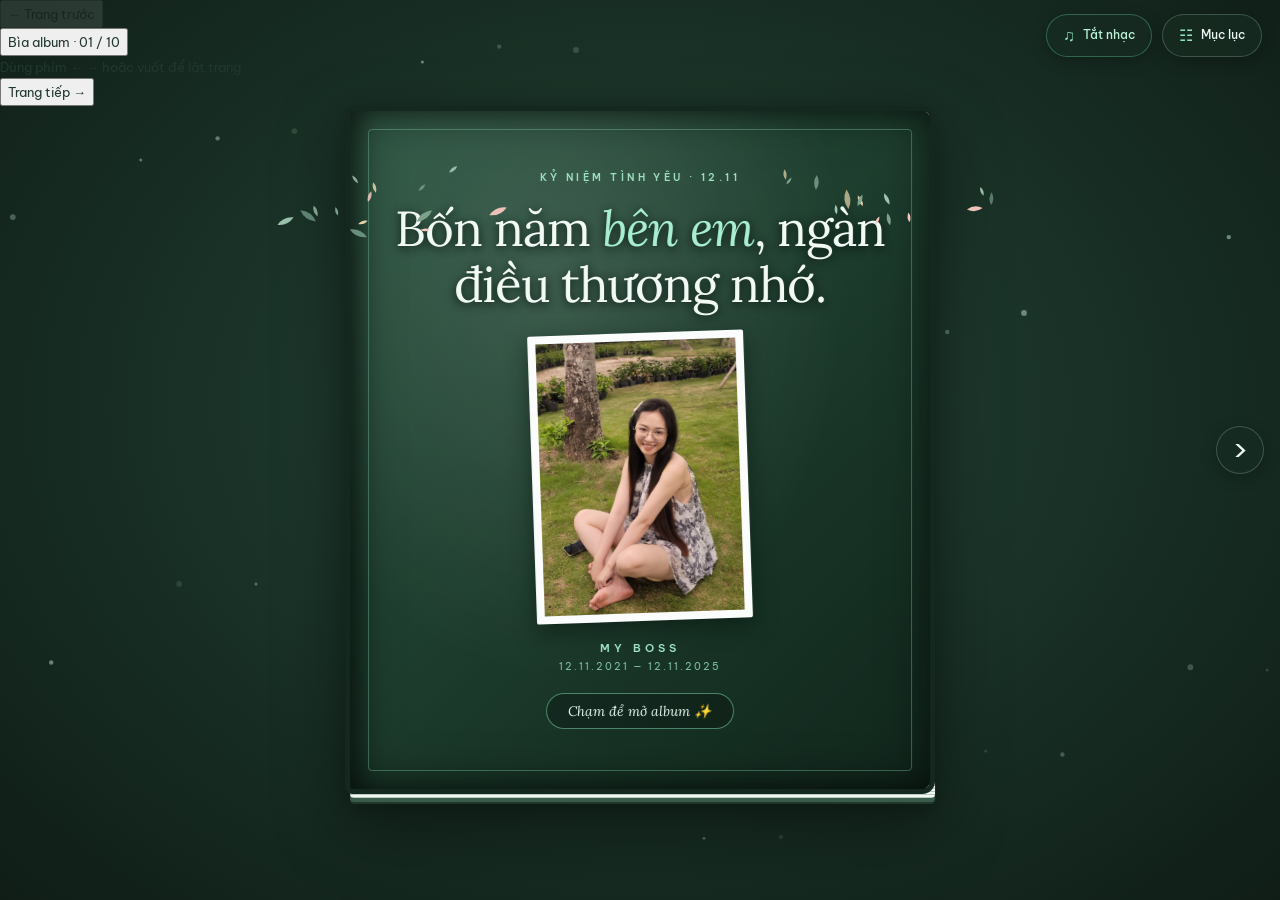
==== site/index.html @ fea3af0d "Album kỷ niệm 4 năm My Boss" ====
<!doctype html>
<html lang="vi">
<head>
  <meta charset="utf-8">
  <meta name="viewport" content="width=device-width, initial-scale=1, viewport-fit=cover">
  <meta name="theme-color" content="#264639">
  <meta name="description" content="My Boss · 4 năm bên nhau, ngàn khoảnh khắc thương yêu. Cuốn album kỷ niệm tình yêu 12.11.">
  <title>My Boss · 4 Năm Bên Nhau (12.11)</title>
  
  <link rel="icon" href="data:image/svg+xml,%3Csvg xmlns='http://www.w3.org/2000/svg' viewBox='0 0 64 64'%3E%3Crect width='64' height='64' rx='18' fill='%236b9080'/%3E%3Ctext x='11' y='46' font-size='38'%3E🌿%3C/text%3E%3C/svg%3E">
  
  <!-- Google Fonts: Lora, Be Vietnam Pro, Dancing Script -->
  <link rel="preconnect" href="https://fonts.googleapis.com">
  <link rel="preconnect" href="https://fonts.gstatic.com" crossorigin>
  <link href="https://fonts.googleapis.com/css2?family=Be+Vietnam+Pro:ital,wght@0,300;0,400;0,500;0,600;0,700;1,400&family=Dancing+Script:wght@500;600;700&family=Lora:ital,wght@0,400;0,500;0,600;1,400;1,500&display=swap" rel="stylesheet">
  
  <link rel="stylesheet" href="style.css">
  <script src="photos.js" defer></script>
  <script src="love-music.js" defer></script>
  <script src="effects.js" defer></script>
  <script src="app.js" defer></script>
</head>
<body class="immersive">

  <!-- Header controls -->
  <header class="reader-header">
    <a class="brand" href="#home" id="home-link" aria-label="Về bìa album">
      <span aria-hidden="true">🌿</span> My Boss<span class="brand-dot">.</span>
    </a>
    <span class="edition">KỶ NIỆM 4 NĂM YÊU NHAU · 12.11</span>
    <div class="header-actions">
      <button class="music-toggle" id="music-toggle" type="button" aria-pressed="false" aria-label="Bật nhạc tình yêu">
        <span class="music-icon" aria-hidden="true">♫</span>
        <span class="music-label">Bật nhạc</span>
      </button>
      <button class="contents-button" id="open-contents" type="button">
        <span aria-hidden="true">☷</span> Mục lục
      </button>
    </div>
  </header>

  <!-- Main book reader -->
  <main class="reader" aria-label="Cuốn album kỷ niệm 4 năm của Boss">
    <div class="chapter-bar">
      <span class="chapter-overline" id="chapter-overline">KỶ NIỆM 4 NĂM YÊU NHAU</span>
      <p id="chapter-title">4 năm bên em, ngàn điều tuyệt vời.</p>
      <span class="chapter-part" id="chapter-part">12.11.2021 — 12.11.2025</span>
    </div>

    <div class="book-stage">
      <button class="edge-button previous" id="edge-prev" type="button" aria-label="Trang trước">‹</button>
      <div class="book-frame" id="book-frame">
        <div class="book" id="book" aria-label="Trang album đang mở"></div>
      </div>
      <button class="edge-button next" id="edge-next" type="button" aria-label="Trang tiếp theo">›</button>
    </div>

    <!-- Controls at bottom -->
    <div class="reader-controls">
      <button class="turn-button" id="prev-page" type="button" aria-label="Trang trước">
        <span aria-hidden="true">←</span> <span>Trang trước</span>
      </button>
      <div class="page-position">
        <button type="button" id="page-indicator" aria-label="Mở mục lục album">Bìa album</button>
        <div class="page-track" aria-hidden="true"><span id="page-progress"></span></div>
        <span class="gesture-hint">Dùng phím ← → hoặc vuốt để lật trang</span>
      </div>
      <button class="turn-button" id="next-page" type="button" aria-label="Trang tiếp">
        <span>Trang tiếp</span> <span aria-hidden="true">→</span>
      </button>
    </div>
  </main>

  <footer class="reader-footer">
    <span>15 khoảnh khắc · 4 năm thương mến</span>
    <span>Dành riêng cho Boss của anh ❤️</span>
  </footer>

  <!-- Dialog: Table of contents -->
  <dialog class="contents-dialog" id="contents-dialog" aria-labelledby="contents-title">
    <div class="dialog-header">
      <div>
        <span class="overline">HÀNH TRÌNH 4 NĂM BÊN NHAU</span>
        <h2 id="contents-title">Từng trang kỷ niệm</h2>
      </div>
      <button class="round-button" id="close-contents" type="button" aria-label="Đóng mục lục">×</button>
    </div>
    <nav class="contents-list" id="contents-list" aria-label="Các chương của album"></nav>
  </dialog>

  <!-- Dialog: Lightbox to view full photo -->
  <dialog class="lightbox" id="lightbox" aria-label="Xem ảnh lớn">
    <div class="lightbox-top">
      <span id="photo-count" aria-live="polite"></span>
      <button class="round-button" id="close-photo" type="button" aria-label="Đóng ảnh">×</button>
    </div>
    <div class="lightbox-stage">
      <button class="round-button lightbox-prev" id="prev-photo" type="button" aria-label="Ảnh trước">←</button>
      <img id="lightbox-image" alt="">
      <button class="round-button lightbox-next" id="next-photo" type="button" aria-label="Ảnh tiếp theo">→</button>
    </div>
    <p id="photo-caption" aria-live="polite"></p>
  </dialog>

  <!-- Letter template (Anniversary Letter) -->
  <template id="letter-template">
    <article class="letter-content" id="letter-content" hidden>
      <div class="letter-date">12 tháng 11 · Kỷ niệm 4 năm tình yêu</div>
      <h3 tabindex="-1" id="letter-greeting">Gửi Boss của anh,</h3>
      <p>Hôm nay là ngày 12 tháng 11 — tròn 4 năm kể từ ngày anh có được may mắn lớn nhất cuộc đời: được ở bên cạnh em.</p>
      <p>4 năm, hơn 1.460 ngày trôi qua, từ những ngày đầu bỡ ngỡ cho đến hôm nay, em đã trở thành điều quen thuộc, bình yên và quan trọng nhất trong cuộc sống của anh. Mỗi ngày được nhìn thấy em cười, được cùng em đi qua từng góc phố, lại là một ngày anh thấy yêu em nhiều hơn một chút.</p>
      <p>Nhìn lại những tấm ảnh hai đứa mình cùng gom góp...</p>
      <p>Anh nhớ chuyến đi biển ngập tràn nắng gió, nhớ lúc em đứng giữa làn sóng trắng với nụ cười rạng rỡ làm tim anh xao xuyến, nhớ buổi chiều ngắm hoàng hôn buông xuống vịnh mà mắt anh chỉ mải dõi theo em.</p>
      <p>Anh nhớ cả lúc em nhí nhố ngồi bệt trên cỏ xanh, rồi cười tít mắt lái chiếc xe điện đồ chơi như một em bé ba tuổi. Nhớ những buổi hẹn hò giản dị ở rạp phim, nhớ lần cùng nhau ngồi xoay bàn gốm nặn từng chút đất, hay những bữa tối ấm áp cùng nhau thổi nến kỷ niệm...</p>
      <p>Dù ngoài kia em có là cô gái mạnh mẽ hay là 'Boss' quyền lực đến đâu, thì khi về bên anh, em sẽ mãi là cô gái nhỏ được yêu thương, chiều chuộng và chở che vô điều kiện.</p>
      <p>Cảm ơn em vì 4 năm qua đã luôn kiên nhẫn, thấu hiểu và cùng anh vượt qua những nốt thăng trầm của tuổi trẻ. Nụ cười của em luôn là nguồn năng lượng xua tan mọi mỏi mệt trong anh.</p>
      <p>4 năm đầu tiên thật đẹp, và anh tin hành trình phía trước của chúng mình sẽ còn rực rỡ hơn nữa. Mong cho Boss của anh luôn khỏe mạnh, luôn vui vẻ, rạng ngời và mãi hạnh phúc bên anh nhé.</p>
      <p class="letter-wish">Chúc mừng kỷ niệm 4 năm tình yêu của chúng mình! ❤️<br>Mãi là bến đỗ bình yên của nhau, em nhé.</p>
      <p class="letter-signature">Yêu và thương Boss thật nhiều,<br><em>Anh của em</em></p>
      <div class="letter-actions">
        <button class="text-button" id="save-letter" type="button">Tải lá thư về máy ↓</button>
        <button class="text-button" id="close-letter" type="button">Gấp thư lại ↑</button>
      </div>
    </article>
  </template>

  <p class="sr-only" id="page-announcement" aria-live="polite"></p>
  <p class="audio-status sr-only" aria-live="polite"></p>
</body>
</html>
---- site/style.css ----
:root {
  --paper: #fcfaf6;
  --paper-mint: #f4f8f5;
  --ink: #22372d;
  --green: #35674f;
  --green-dark: #224333;
  --green-light: #7cb89c;
  --mint: #dcefe5;
  --muted: #6f857a;
  --line: #cdded5;
  --serif: 'Lora', Georgia, serif;
  --sans: 'Be Vietnam Pro', sans-serif;
  --script: 'Dancing Script', cursive;
  color-scheme: light;
}

* { box-sizing: border-box; }

html, body {
  margin: 0;
  width: 100%;
  height: 100%;
  overflow: hidden;
}

body {
  height: 100dvh;
  display: flex;
  flex-direction: column;
  background: radial-gradient(ellipse at 50% 45%, #254436 0%, #172d23 60%, #0f1d16 100%);
  color: var(--ink);
  font: 400 13px/1.7 var(--sans);
  -webkit-font-smoothing: antialiased;
}

button, a {
  -webkit-tap-highlight-color: transparent;
  touch-action: manipulation;
  font: inherit;
  color: inherit;
  cursor: pointer;
  -webkit-user-drag: none;
}

a { text-decoration: none; }
button:disabled { opacity: .28; cursor: default; }
button:focus-visible, a:focus-visible { outline: 2px solid var(--green-light); outline-offset: 4px; }
img { display: block; max-width: 100%; -webkit-user-drag: none; }
h1, h2, h3, p, figure, blockquote { margin: 0; }
h1, h2, h3, blockquote { font-family: var(--serif); font-weight: 400; }
h1 em { font-weight: 400; color: var(--green); font-style: italic; }
[hidden] { display: none !important; }

.sr-only {
  position: absolute;
  width: 1px;
  height: 1px;
  margin: -1px;
  padding: 0;
  overflow: hidden;
  clip: rect(0,0,0,0);
  white-space: nowrap;
}

.overline, .chapter-overline {
  font-size: 9.5px;
  letter-spacing: 2px;
  font-weight: 600;
  color: var(--green);
  text-transform: uppercase;
  display: block;
  line-height: 1.8;
}

/* Reader header */
.reader-header {
  position: fixed;
  top: 14px;
  right: 18px;
  z-index: 30;
  display: flex;
  align-items: center;
  gap: 10px;
}

.brand {
  display: none;
}

.edition {
  display: none;
}

.header-actions {
  display: flex;
  align-items: center;
  gap: 10px;
}

.music-toggle, .contents-button {
  border: 1px solid #c7e5d53b;
  background: #172c22b8;
  color: #ebf6f0;
  -webkit-backdrop-filter: blur(10px);
  backdrop-filter: blur(10px);
  box-shadow: 0 4px 16px #0000003b;
  border-radius: 999px;
  padding: 7px 16px;
  display: flex;
  align-items: center;
  gap: 8px;
  font-size: 12px;
  font-weight: 500;
  min-height: 40px;
  transition: all .25s ease;
}

.music-toggle:hover, .contents-button:hover {
  background: #254435e0;
  border-color: #89cfac66;
  transform: translateY(-1px);
}

.music-icon, .contents-button > span {
  font-size: 16px;
  color: #92e0b7;
}

.music-toggle[aria-pressed=true] {
  color: #bbf0d6;
  border-color: #5bbd8e66;
}

/* Reader stage & Book */
.reader {
  position: fixed;
  inset: 0;
  display: block;
  z-index: 1;
}

.chapter-bar, .reader-footer {
  display: none;
}

.book-stage {
  position: absolute;
  inset: 0;
  display: flex;
  align-items: center;
  justify-content: center;
  padding: clamp(12px, 3vh, 32px) clamp(12px, 3.5vw, 64px);
}

.book-frame {
  position: relative;
  isolation: isolate;
  width: min(1180px, 100%);
  height: 100%;
  max-height: 690px;
  perspective: 2500px;
  touch-action: pan-y pinch-zoom;
  filter: drop-shadow(0 26px 36px #00000055) drop-shadow(0 6px 10px #0000003b);
  transition: transform 1.3s cubic-bezier(.45, .05, .25, 1);
}

.book-frame:before {
  content: '';
  position: absolute;
  inset: 5px -5px -9px;
  background: repeating-linear-gradient(0deg, #b8cbbe 0 1px, #f2f7f3 1px 3px);
  border-radius: 4px;
  z-index: -1;
  box-shadow: 0 4px 0 #3a5c4a, 0 6px 0 #22372c;
}

.book-frame:after {
  content: '';
  position: absolute;
  top: 0;
  bottom: 0;
  left: calc(50% - 15px);
  width: 30px;
  background: linear-gradient(90deg, transparent, #1a2e2318 35%, #182e2230 50%, #ffffff2b 65%, transparent);
  pointer-events: none;
  z-index: 8;
}

.book {
  height: 100%;
  width: 100%;
  overflow: hidden;
  border-radius: 3px;
}

/* Spread & Papers */
.spread {
  height: 100%;
  width: 100%;
  display: grid;
  grid-template-columns: 1fr 1fr;
  background: var(--paper);
}

.paper {
  display: flex;
  flex-direction: column;
  min-width: 0;
  min-height: 0;
  padding: 26px 32px 18px;
  background: var(--paper);
  position: relative;
  overflow: hidden;
}

.paper.left {
  background: linear-gradient(90deg, #fcfbf7 94%, #edf5ef);
}

.paper.right {
  background: linear-gradient(90deg, #ebf3ed, #fcfbf7 6%);
}

.page-header {
  flex-shrink: 0;
  margin-bottom: 14px;
  min-height: 52px;
}

.page-header h2 {
  font-size: clamp(21px, 2vw, 28px);
  line-height: 1.3;
  color: var(--green-dark);
  margin-top: 6px;
  letter-spacing: -0.5px;
}

.page-small-note {
  font: italic 13px/1.6 var(--serif);
  color: var(--muted);
  margin-top: 8px;
}

.paper.right > .page-header {
  display: flex;
  align-items: center;
}

.paper.right > .page-header .overline {
  display: none;
}

.paper-footer {
  flex-shrink: 0;
  display: flex;
  justify-content: space-between;
  gap: 10px;
  border-top: 1px solid #dcece2;
  padding-top: 9px;
  margin-top: 14px;
  color: var(--muted);
  font-size: 8.5px;
  letter-spacing: 1.2px;
}

/* Photo layout & frames */
.photo-grid {
  display: grid;
  gap: 14px;
  flex: 1;
  min-height: 0;
  grid-auto-rows: minmax(0, 1fr);
}

.photo-grid.single {
  grid-template-columns: minmax(0, 1fr);
}

.photo-grid.two {
  grid-template-columns: repeat(2, minmax(0, 1fr));
}

.photo-print {
  --pad: 8px;
  --cap: 36px;
  container-type: size;
  display: flex;
  flex-direction: column;
  align-items: center;
  justify-content: center;
  min-height: 0;
  min-width: 0;
}

.photo-trigger {
  flex: none;
  padding: var(--pad);
  border: 0;
  background: #ffffff;
  box-shadow: 0 4px 16px #1932251a, 0 1px 3px #1932250d;
  transform: rotate(-1deg);
  transition: transform .25s ease, box-shadow .25s ease;
  border-radius: 2px;
  position: relative;
  overflow: hidden;
}

.photo-print:nth-child(even) .photo-trigger {
  transform: rotate(1.2deg);
}

.photo-trigger:hover {
  transform: rotate(0deg) translateY(-3px) scale(1.015);
  box-shadow: 0 8px 24px #1932252a;
  z-index: 2;
}

.photo-print > .photo-trigger,
.photo-print > figcaption {
  width: min(100cqw, calc((100cqh - var(--cap) - 2 * var(--pad)) * var(--ar, .75) + 2 * var(--pad)));
}

.photo-window {
  display: block;
  flex: none;
  height: auto;
  aspect-ratio: var(--ar, .75);
  background: #e7f0ea;
  position: relative;
  overflow: hidden;
}

.photo-window > img {
  width: 100%;
  height: 100%;
  object-fit: cover;
  user-select: none;
}

.photo-print figcaption {
  flex: none;
  height: var(--cap);
  display: flex;
  justify-content: space-between;
  align-items: center;
  gap: 8px;
  font: italic 12px/1.4 var(--serif);
  color: #3b574a;
  padding: 8px 2px 0;
  min-height: 0;
  width: max(min(100cqw, 280px), calc((100cqh - var(--cap) - 2 * var(--pad)) * var(--ar, .75) + 2 * var(--pad)));
  max-width: 100cqw;
}

.photo-print figcaption > span {
  min-width: 0;
  overflow: hidden;
  text-overflow: ellipsis;
  white-space: nowrap;
}

.photo-print figcaption > small {
  font: 500 9px var(--sans);
  color: var(--muted);
  flex-shrink: 0;
}

/* Story note on 1-photo spreads */
.story-note {
  flex: 1;
  min-height: 0;
  display: flex;
  align-items: center;
  justify-content: center;
  flex-direction: column;
  text-align: center;
  padding: 18px 24px;
}

.story-symbol {
  font: 400 68px/1 var(--serif);
  color: var(--green-light);
  margin-bottom: 20px;
}

.story-note h3 {
  font-size: 26px;
  line-height: 1.35;
  color: var(--green-dark);
  margin: 14px 0;
  letter-spacing: -0.5px;
}

.story-note p {
  font-size: 13.5px;
  line-height: 1.9;
  color: #4b6657;
  max-width: 360px;
}

.little-signature {
  display: block;
  font: italic 14px/1.6 var(--serif);
  color: var(--green);
  margin-top: 20px;
}

/* Cover Spread */
.cover-spread .paper {
  padding: 34px 40px;
  background: radial-gradient(ellipse at 40% 30%, #fffefe, #f4f8f5 80%) !important;
}

.cover-copy {
  display: flex;
  flex-direction: column;
  justify-content: center;
  align-items: start;
  height: 100%;
}

.cover-copy > .overline {
  margin-bottom: 24px;
}

.full-name {
  font-size: 11px;
  letter-spacing: 3.5px;
  font-weight: 600;
  color: var(--green);
  margin-bottom: 14px;
}

.cover-copy h1 {
  font-size: clamp(34px, 3.8vw, 54px);
  line-height: 1.2;
  letter-spacing: -1.5px;
  color: var(--green-dark);
}

.cover-sub {
  white-space: pre-line;
  font-size: 12.5px;
  color: #537061;
  line-height: 1.9;
  margin: 20px 0 28px;
}

.primary-button {
  display: inline-flex;
  align-items: center;
  justify-content: center;
  border: 0;
  background: linear-gradient(135deg, #35674f, #224333);
  color: #f2faf5;
  padding: 12px 22px;
  font-size: 11px;
  font-weight: 500;
  letter-spacing: 0.5px;
  border-radius: 999px;
  box-shadow: 0 4px 14px #22433344;
  transition: all .25s ease;
}

.primary-button:hover {
  background: linear-gradient(135deg, #448063, #2a5541);
  transform: translateY(-2px);
  box-shadow: 0 6px 20px #22433366;
}

.cover-date {
  font-size: 10px;
  letter-spacing: 1.5px;
  margin-top: 22px;
  color: var(--muted);
}

.cover-portrait {
  height: 100%;
  display: flex;
  flex-direction: column;
  min-height: 0;
  transform: rotate(2deg);
}

.cover-portrait > img {
  min-height: 0;
  flex: 1;
  width: 100%;
  object-fit: cover;
  background: #e2ede6;
  border: 10px solid #ffffff;
  border-radius: 2px;
  box-shadow: 0 8px 24px #1b382926;
}

.cover-portrait figcaption {
  font: italic 13px/1.5 var(--serif);
  text-align: center;
  padding: 14px 0 0;
  color: #4b6859;
}

.cover-seal {
  position: absolute;
  right: 36px;
  bottom: 58px;
  transform: rotate(-8deg);
  border: 1.5px dashed #7db99d;
  border-radius: 50%;
  background: #f4faf6ee;
  padding: 14px 12px;
  font: 600 13px var(--script);
  color: var(--green-dark);
  box-shadow: 0 4px 12px #2243331a;
}

/* Letter Spread */
.letter-spread .paper {
  background: radial-gradient(ellipse at 35% 25%, #ffffff, #f3f8f5 75%) !important;
}

.letter-spread .page-header h2 {
  font: 600 32px/1.25 var(--script);
  color: var(--green-dark);
}

.letter-body {
  flex: 1;
  min-height: 0;
  display: flex;
  flex-direction: column;
  justify-content: flex-start;
  overflow-y: auto;
  padding: 4px 8px 0;
  scrollbar-width: thin;
}

.letter-body p {
  font: 14.5px/1.95 var(--serif);
  color: #334d40;
  margin-bottom: 14px;
}

.letter-body .salutation {
  font: 600 28px/1.3 var(--script);
  color: var(--green-dark);
  margin-bottom: 12px;
}

.letter-body .letter-wish {
  font: 600 24px/1.4 var(--script);
  color: #2f5f48;
  margin: 18px 0 14px;
}

.letter-body .letter-signature {
  font-size: 13.5px;
  color: #446453;
}

.letter-body .letter-signature em {
  font: 600 34px/1.3 var(--script);
  color: var(--green-dark);
}

.letter-turn {
  font: italic 13px var(--serif) !important;
  color: var(--green-light) !important;
  text-align: right;
  margin-top: auto !important;
}

.closing-actions {
  display: flex;
  flex-wrap: wrap;
  gap: 10px 20px;
  margin-top: 18px;
}

.text-button {
  border: 0;
  border-bottom: 1.5px solid #8fc9ae;
  background: none;
  font-size: 11px;
  font-weight: 500;
  color: var(--green-dark);
  padding: 8px 0;
  min-height: 40px;
  transition: border-color .2s;
}

.text-button:hover {
  border-color: var(--green);
}

/* Edge navigation buttons */
.edge-button {
  position: fixed;
  z-index: 30;
  top: 50%;
  transform: translateY(-50%);
  width: 48px;
  height: 48px;
  border-radius: 50%;
  font-size: 32px;
  line-height: 1;
  padding-bottom: 4px;
  background: #172c22b8;
  color: #ebf6f0;
  border: 1px solid #c7e5d53b;
  -webkit-backdrop-filter: blur(10px);
  backdrop-filter: blur(10px);
  box-shadow: 0 4px 16px #0000003b;
  display: flex;
  align-items: center;
  justify-content: center;
  transition: all .25s ease;
}

.edge-button.previous { left: 16px; }
.edge-button.next { right: 16px; }

.edge-button:hover:not(:disabled) {
  background: #254435e0;
  border-color: #89cfac66;
  transform: translateY(-50%) scale(1.08);
}

.edge-button:disabled {
  opacity: 0;
  pointer-events: none;
}

/* Hard Cover opening state */
.hard-cover {
  position: absolute;
  top: 0;
  bottom: 0;
  left: 50%;
  width: 50%;
  z-index: 12;
  transform-style: preserve-3d;
  transform-origin: left center;
  cursor: pointer;
}

.hc-face {
  position: absolute;
  inset: 0;
  backface-visibility: hidden;
  -webkit-backface-visibility: hidden;
  overflow: hidden;
  border-radius: 2px 8px 8px 2px;
}

.hc-back {
  transform: rotateY(180deg);
  border-radius: 8px 2px 2px 8px;
}

.hc-back > .paper {
  width: 100%;
  height: 100%;
}

.hc-front {
  display: flex;
  flex-direction: column;
  align-items: center;
  justify-content: center;
  text-align: center;
  color: #f2faf5;
  outline: 6px solid #14281f;
  background: radial-gradient(ellipse at 35% 25%, #ffffff1f, transparent 55%),
              linear-gradient(135deg, #2b5541, #1a3729 60%, #11261c);
  box-shadow: inset 0 0 50px #00000088, inset 10px 0 20px #00000066;
}

.hc-front:before {
  content: '';
  position: absolute;
  inset: 18px;
  border: 1px solid #7bc5a166;
  border-radius: 4px;
  pointer-events: none;
}

.hc-over {
  font: 600 10px var(--sans);
  letter-spacing: 3.5px;
  color: #9ee2c0;
}

.hc-front h1 {
  font: 400 clamp(28px, 4vw, 50px)/1.15 var(--serif);
  letter-spacing: -1px;
  margin: 16px 20px 20px;
  color: #f2faf5;
  text-shadow: 0 2px 10px #08150f;
}

.hc-front h1 em {
  font-style: italic;
  color: #a8eed0;
}

.hc-photo {
  width: min(50%, 220px);
  aspect-ratio: 3/4;
  padding: 8px;
  background: #fbfdfc;
  box-shadow: 0 8px 22px #09171099;
  transform: rotate(-2deg);
  margin: 0 0 20px;
  border-radius: 2px;
}

.hc-photo > img {
  width: 100%;
  height: 100%;
  object-fit: cover;
  display: block;
}

.hc-name {
  font: 600 11px var(--sans);
  letter-spacing: 4px;
  color: #a6ebd0;
}

.hc-date {
  font: 400 10.5px var(--sans);
  letter-spacing: 2px;
  color: #83c7a9;
  margin-top: 6px;
}

.hc-open {
  margin-top: 20px;
  border: 1px solid #73c49e99;
  background: #0000003b;
  color: #e5f7ee;
  font: italic 14px var(--serif);
  padding: 8px 22px;
  border-radius: 999px;
  animation: hc-pulse 2.2s ease-in-out infinite;
}

@keyframes hc-pulse {
  50% { box-shadow: 0 0 0 8px #73c49e28; transform: scale(1.04); }
}

body.immersive .book-frame.book-closed {
  transform: translateX(-25%);
}

.book-closed .book,
.book-opening .book {
  clip-path: inset(-20px -20px -20px 50%);
}

.book-closed:before,
.book-opening:before {
  left: 50% !important;
}

.book-closed:after,
.book-opening:after {
  opacity: 0;
}

/* 3D Page flip leaf */
.turn-layer {
  position: absolute;
  inset: 0;
  z-index: 6;
  pointer-events: none;
  perspective: 2500px;
}

.turn-static {
  position: absolute;
  top: 0;
  bottom: 0;
  width: 50%;
  height: 100%;
  z-index: 1;
}

.turn-static.left { left: 0; }
.turn-static.right { right: 0; }

.flip-leaf {
  position: absolute;
  top: 0;
  bottom: 0;
  width: 50%;
  height: 100%;
  transform-style: preserve-3d;
  z-index: 3;
}

.flip-leaf.forward {
  left: 50%;
  transform-origin: left center;
}

.flip-leaf.backward {
  left: 0;
  transform-origin: right center;
}

.flip-face {
  position: absolute;
  inset: 0;
  backface-visibility: hidden;
  -webkit-backface-visibility: hidden;
  overflow: hidden;
  box-shadow: 0 0 25px #0d221833;
}

.flip-back {
  transform: rotateY(180deg);
}

.flip-face > .paper {
  width: 100%;
  height: 100%;
}

.flip-shade, .turn-cast {
  position: absolute;
  inset: 0;
  pointer-events: none;
  opacity: 0;
  z-index: 5;
}

.flip-front .flip-shade {
  background: linear-gradient(90deg, #10241b1a, #10241b66);
}

.flip-leaf.backward .flip-front .flip-shade {
  background: linear-gradient(270deg, #10241b1a, #10241b66);
}

.flip-back .flip-shade {
  background: linear-gradient(270deg, #10241b1a, #10241b55);
}

.turn-cast {
  background: linear-gradient(90deg, #0e1e1755, #0e1e1700 70%);
}

.turn-cast.from-right {
  background: linear-gradient(270deg, #0e1e1755, #0e1e1700 70%);
}

/* Mobile flip */
.m-leaf {
  position: absolute;
  inset: 0;
  transform-style: preserve-3d;
  transform-origin: left center;
  z-index: 3;
}

.m-face {
  position: absolute;
  inset: 0;
  backface-visibility: hidden;
  -webkit-backface-visibility: hidden;
  overflow: hidden;
}

.m-face > .spread { height: 100%; }
.m-back { transform: rotateY(180deg); background: linear-gradient(90deg, #e7f1eb, #fbfdfc); }
.m-static { position: absolute; inset: 0; z-index: 1; }
.m-static > .spread { height: 100%; }

/* Dialog: Contents */
.contents-dialog, .lightbox {
  border: 0;
  padding: 0;
  color: var(--ink);
  background: var(--paper);
  overscroll-behavior: contain;
}

.contents-dialog::backdrop, .lightbox::backdrop {
  background: #0f1c16cf;
  backdrop-filter: blur(8px);
}

.contents-dialog {
  width: min(800px, 92vw);
  max-height: 86dvh;
  border-radius: 8px;
  box-shadow: 0 20px 80px #09130f66;
}

.dialog-header {
  display: flex;
  justify-content: space-between;
  align-items: center;
  gap: 20px;
  padding: 24px 28px 20px;
  position: sticky;
  top: 0;
  background: #fcfaf6f5;
  z-index: 2;
  backdrop-filter: blur(6px);
  border-bottom: 1px solid var(--line);
}

.dialog-header h2 {
  font-size: 26px;
  letter-spacing: -0.5px;
  color: var(--green-dark);
  margin-top: 6px;
}

.round-button {
  border: 1px solid #b7d1c3;
  background: transparent;
  width: 42px;
  height: 42px;
  border-radius: 50%;
  flex-shrink: 0;
  font-size: 22px;
  display: grid;
  place-items: center;
  color: var(--green-dark);
  transition: all .2s;
}

.round-button:hover:not(:disabled) {
  background: #e3f0e8;
}

.contents-list {
  display: grid;
  grid-template-columns: 1fr 1fr;
  gap: 0 20px;
  padding: 8px 28px 24px;
}

.contents-entry {
  border: 0;
  border-bottom: 1px solid var(--line);
  background: none;
  padding: 16px 0;
  display: flex;
  gap: 14px;
  align-items: center;
  text-align: left;
  min-width: 0;
  transition: background .2s;
}

.contents-entry:hover {
  background: #f0f7f380;
}

.contents-entry > img, .contents-icon {
  width: 48px;
  height: 60px;
  object-fit: cover;
  border-radius: 3px;
  flex-shrink: 0;
}

.contents-icon {
  display: grid;
  place-items: center;
  background: #e1eee6;
  font-size: 22px;
  color: var(--green);
}

.contents-entry-copy {
  display: flex;
  flex-direction: column;
  gap: 3px;
  min-width: 0;
}

.contents-entry-copy > small {
  font-size: 8.5px;
  letter-spacing: 1.2px;
  color: var(--muted);
}

.contents-entry-copy > strong {
  font: 500 13.5px/1.5 var(--serif);
  color: var(--green-dark);
}

.contents-entry-copy > span {
  font-size: 11px;
  color: #557263;
}

.contents-page {
  font-size: 10px;
  color: var(--green);
  margin-left: auto;
  flex-shrink: 0;
}

/* Lightbox */
.lightbox {
  position: fixed;
  width: 100vw;
  height: 100dvh;
  margin: 0;
  background: #0d1a14;
  color: #f2faf5;
}

.lightbox-top {
  display: flex;
  justify-content: space-between;
  align-items: center;
  padding: 16px 24px;
  height: 70px;
}

.lightbox-top > span {
  font-size: 12px;
  color: #a4cebb;
}

.lightbox .round-button {
  color: #ebf6f0;
  border-color: #3b604e;
}

.lightbox .round-button:hover {
  background: #1e3a2c;
}

.lightbox-stage {
  display: flex;
  align-items: center;
  justify-content: space-between;
  gap: 15px;
  height: calc(100dvh - 140px);
  padding: 5px 24px;
}

.lightbox-stage > img {
  max-width: calc(100% - 120px);
  height: 100%;
  width: 100%;
  object-fit: contain;
}

.lightbox > p {
  text-align: center;
  padding: 14px 28px;
  font-size: 13px;
  color: #c9e8d8;
  height: 65px;
}

/* Ambient Canvas Layers */
.ambient-scene {
  position: fixed;
  inset: 0;
  overflow: hidden;
  pointer-events: none;
  z-index: 0;
}

.ambient-canvas, .effects-canvas {
  position: fixed;
  inset: 0;
  width: 100%;
  height: 100%;
  pointer-events: none;
}

.effects-canvas {
  z-index: 35;
}

/* Responsive: Tablet & Mobile */
@media (max-width: 760px) {
  .book-stage {
    padding: 8px;
  }
  .book-frame {
    width: 100%;
    max-height: 860px;
  }
  .book-frame:after {
    display: none;
  }
  .spread {
    display: flex;
    flex-direction: column;
    min-height: 0;
  }
  .paper {
    padding: 14px 18px 10px;
    background: #fcfaf6 !important;
    flex: 1;
    min-height: 0;
  }
  .paper.left { flex: 1.15; }
  .paper.right { border-top: 1px solid var(--line); padding-top: 12px; }
  .paper-footer { display: none; }
  .paper.right > .page-header { display: none; }
  .page-header h2 { font-size: 20px; }
  .hard-cover { left: 0; width: 100%; }
  body.immersive .book-frame.book-closed { transform: none; }
  .book-closed .book, .book-opening .book { clip-path: none; }
  .book-closed:before, .book-opening:before { left: 0 !important; }
  .hc-front h1 { font-size: clamp(28px, 9vw, 42px); }
  .hc-photo { width: min(54%, 200px); }
  .contents-list { grid-template-columns: 1fr; padding: 0 18px 18px; }
  .lightbox-stage > img { max-width: 100%; }
  .edge-button {
    width: 38px;
    height: 38px;
    font-size: 26px;
    padding-bottom: 3px;
  }
  .edge-button.previous { left: 6px; }
  .edge-button.next { right: 6px; }
}

@media (min-width: 1101px) {
  body.immersive .book-frame {
    width: 1180px;
    height: 690px;
    flex: none;
  }
}
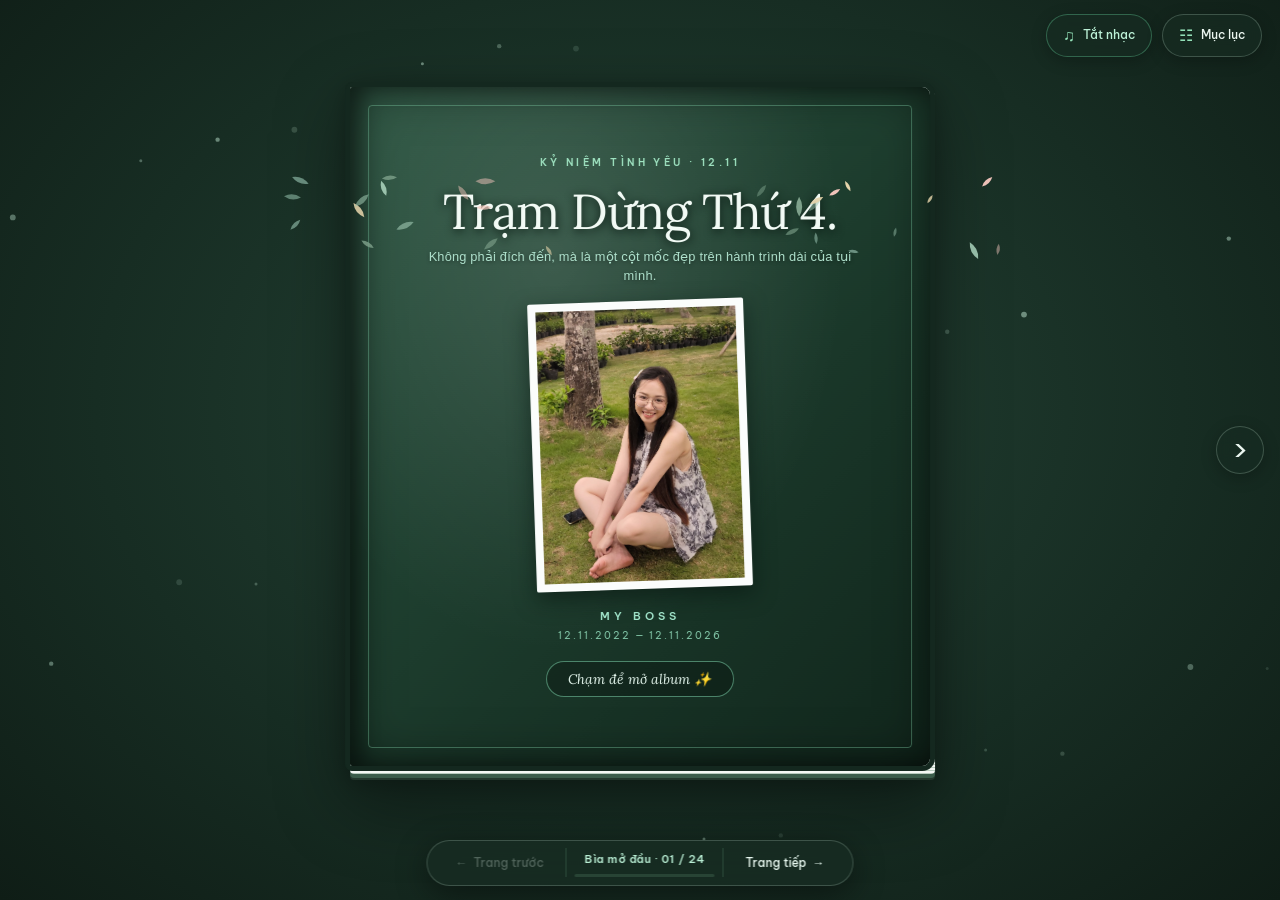
==== commit cbf231e0: "Cap nhat noi dung 4 nam, trang bia va thu tinh" ====
--- a/site/index.html
+++ b/site/index.html
@@ -14,11 +14,15 @@
   <link rel="preconnect" href="https://fonts.gstatic.com" crossorigin>
   <link href="https://fonts.googleapis.com/css2?family=Be+Vietnam+Pro:ital,wght@0,300;0,400;0,500;0,600;0,700;1,400&family=Dancing+Script:wght@500;600;700&family=Lora:ital,wght@0,400;0,500;0,600;1,400;1,500&display=swap" rel="stylesheet">
   
-  <link rel="stylesheet" href="style.css">
-  <script src="photos.js" defer></script>
-  <script src="love-music.js" defer></script>
-  <script src="effects.js" defer></script>
-  <script src="app.js" defer></script>
+  <meta http-equiv="Cache-Control" content="no-cache, no-store, must-revalidate">
+  <meta http-equiv="Pragma" content="no-cache">
+  <meta http-equiv="Expires" content="0">
+  
+  <link rel="stylesheet" href="style.css?v=3">
+  <script src="photos.js?v=3" defer></script>
+  <script src="love-music.js?v=3" defer></script>
+  <script src="effects.js?v=3" defer></script>
+  <script src="app.js?v=3" defer></script>
 </head>
 <body class="immersive">
 
@@ -44,7 +48,7 @@
     <div class="chapter-bar">
       <span class="chapter-overline" id="chapter-overline">KỶ NIỆM 4 NĂM YÊU NHAU</span>
       <p id="chapter-title">4 năm bên em, ngàn điều tuyệt vời.</p>
-      <span class="chapter-part" id="chapter-part">12.11.2021 — 12.11.2025</span>
+      <span class="chapter-part" id="chapter-part">12.11.2022 — 12.11.2026</span>
     </div>
 
     <div class="book-stage">
@@ -106,17 +110,17 @@
   <template id="letter-template">
     <article class="letter-content" id="letter-content" hidden>
       <div class="letter-date">12 tháng 11 · Kỷ niệm 4 năm tình yêu</div>
-      <h3 tabindex="-1" id="letter-greeting">Gửi Boss của anh,</h3>
-      <p>Hôm nay là ngày 12 tháng 11 — tròn 4 năm kể từ ngày anh có được may mắn lớn nhất cuộc đời: được ở bên cạnh em.</p>
-      <p>4 năm, hơn 1.460 ngày trôi qua, từ những ngày đầu bỡ ngỡ cho đến hôm nay, em đã trở thành điều quen thuộc, bình yên và quan trọng nhất trong cuộc sống của anh. Mỗi ngày được nhìn thấy em cười, được cùng em đi qua từng góc phố, lại là một ngày anh thấy yêu em nhiều hơn một chút.</p>
-      <p>Nhìn lại những tấm ảnh hai đứa mình cùng gom góp...</p>
-      <p>Anh nhớ chuyến đi biển ngập tràn nắng gió, nhớ lúc em đứng giữa làn sóng trắng với nụ cười rạng rỡ làm tim anh xao xuyến, nhớ buổi chiều ngắm hoàng hôn buông xuống vịnh mà mắt anh chỉ mải dõi theo em.</p>
-      <p>Anh nhớ cả lúc em nhí nhố ngồi bệt trên cỏ xanh, rồi cười tít mắt lái chiếc xe điện đồ chơi như một em bé ba tuổi. Nhớ những buổi hẹn hò giản dị ở rạp phim, nhớ lần cùng nhau ngồi xoay bàn gốm nặn từng chút đất, hay những bữa tối ấm áp cùng nhau thổi nến kỷ niệm...</p>
-      <p>Dù ngoài kia em có là cô gái mạnh mẽ hay là 'Boss' quyền lực đến đâu, thì khi về bên anh, em sẽ mãi là cô gái nhỏ được yêu thương, chiều chuộng và chở che vô điều kiện.</p>
-      <p>Cảm ơn em vì 4 năm qua đã luôn kiên nhẫn, thấu hiểu và cùng anh vượt qua những nốt thăng trầm của tuổi trẻ. Nụ cười của em luôn là nguồn năng lượng xua tan mọi mỏi mệt trong anh.</p>
-      <p>4 năm đầu tiên thật đẹp, và anh tin hành trình phía trước của chúng mình sẽ còn rực rỡ hơn nữa. Mong cho Boss của anh luôn khỏe mạnh, luôn vui vẻ, rạng ngời và mãi hạnh phúc bên anh nhé.</p>
-      <p class="letter-wish">Chúc mừng kỷ niệm 4 năm tình yêu của chúng mình! ❤️<br>Mãi là bến đỗ bình yên của nhau, em nhé.</p>
-      <p class="letter-signature">Yêu và thương Boss thật nhiều,<br><em>Anh của em</em></p>
+      <h3 tabindex="-1" id="letter-greeting">Gửi Em,</h3>
+      <p>Hôm nay là ngày 12 tháng 11 — tròn 4 năm kể từ ngày anh có may mắn: được ở bên cạnh em.</p>
+      <p>4 năm, hơn 1.460 ngày trôi qua, từ những ngày đầu bỡ ngỡ cho đến hôm nay, em đã trở thành điều quen thuộc, bình yên và quan trọng trong cuộc sống của anh. Hạnh phúc với anh đôi khi rất đơn giản: là những chiều tan làm được gặp em, cùng chơi game, cùng lượn xe khắp nơi và thấy em cười vui vẻ.</p>
+      <p>Nhìn lại những tấm ảnh và thước phim hai đứa mình cùng gom góp... anh tự bật cười.</p>
+      <p>Anh nhớ chuyến đi, những buổi đi chơi, đi ăn của hai đứa.</p>
+      <p>Anh nhớ cả lúc em nhí nhố ngồi bệt trên cỏ xanh, rồi cười tít mắt lái chiếc xe điện đồ chơi như một em bé. Nhớ những buổi hẹn hò giản dị ở rạp phim, buổi chiều tỉ mẩn ngồi tô tượng, lần cùng nhau xoay bàn gốm ở Bát Tràng, những tiếng hát trong phòng Music Box hay những bữa tối ấm áp bên ánh nến...</p>
+      <p>Dù ngoài kia em có là cô gái mạnh mẽ, thì khi về bên anh, em sẽ mãi là cô gái nhỏ được yêu thương, chiều chuộng và chở che.</p>
+      <p>Cảm ơn em vì 4 năm qua đã luôn kiên nhẫn, bao dung và đồng hành cùng anh đi qua những ngày tháng bận rộn, trưởng thành của tuổi trẻ. Sau những giờ làm việc căng thẳng, chính sự vui vẻ của em đã tiếp thêm cho anh rất nhiều năng lượng.</p>
+      <p>4 năm đầu tiên của tụi mình đã khép lại thật đẹp. Chặng đường phía trước còn dài, anh chỉ mong "Boss" của anh luôn khỏe mạnh, giữ mãi nụ cười vô tư như bây giờ và cùng anh trải qua thêm thật nhiều mùa kỷ niệm nữa.</p>
+      <p class="letter-wish">Chúc mừng kỷ niệm 4 năm tình yêu của chúng mình! ❤️<br>Cứ bình yên bên nhau như thế này em nhé.</p>
+      <p class="letter-signature">Yêu và thương em thật nhiều,<br><em>Anh của em<br>Lập Handsome</em></p>
       <div class="letter-actions">
         <button class="text-button" id="save-letter" type="button">Tải lá thư về máy ↓</button>
         <button class="text-button" id="close-letter" type="button">Gấp thư lại ↑</button>
--- a/site/style.css
+++ b/site/style.css
@@ -83,13 +83,8 @@
   gap: 10px;
 }
 
-.brand {
-  display: none;
-}
-
-.edition {
-  display: none;
-}
+.brand { display: none; }
+.edition { display: none; }
 
 .header-actions {
   display: flex;
@@ -150,6 +145,7 @@
   align-items: center;
   justify-content: center;
   padding: clamp(12px, 3vh, 32px) clamp(12px, 3.5vw, 64px);
+  padding-bottom: 74px; /* leave room for bottom reader-controls */
 }
 
 .book-frame {
@@ -207,7 +203,7 @@
   flex-direction: column;
   min-width: 0;
   min-height: 0;
-  padding: 26px 32px 18px;
+  padding: 26px 34px 18px;
   background: var(--paper);
   position: relative;
   overflow: hidden;
@@ -223,31 +219,32 @@
 
 .page-header {
   flex-shrink: 0;
-  margin-bottom: 14px;
-  min-height: 52px;
+  margin-bottom: 12px;
 }
 
 .page-header h2 {
-  font-size: clamp(21px, 2vw, 28px);
+  font-size: clamp(21px, 2vw, 27px);
   line-height: 1.3;
   color: var(--green-dark);
-  margin-top: 6px;
+  margin-top: 4px;
   letter-spacing: -0.5px;
 }
 
-.page-small-note {
-  font: italic 13px/1.6 var(--serif);
-  color: var(--muted);
-  margin-top: 8px;
-}
-
-.paper.right > .page-header {
-  display: flex;
-  align-items: center;
-}
-
-.paper.right > .page-header .overline {
-  display: none;
+.location-badge {
+  display: inline-flex;
+  align-items: center;
+  gap: 5px;
+  font-size: 9.5px;
+  font-weight: 600;
+  letter-spacing: 1.5px;
+  color: var(--green);
+  background: #e6f3eb;
+  border: 1px solid #c7e3d2;
+  padding: 3px 10px;
+  border-radius: 999px;
+  text-transform: uppercase;
+  margin: 5px 0 6px;
+  width: fit-content;
 }
 
 .paper-footer {
@@ -257,29 +254,47 @@
   gap: 10px;
   border-top: 1px solid #dcece2;
   padding-top: 9px;
-  margin-top: 14px;
+  margin-top: 12px;
   color: var(--muted);
   font-size: 8.5px;
   letter-spacing: 1.2px;
 }
 
-/* Photo layout & frames */
-.photo-grid {
-  display: grid;
-  gap: 14px;
+/* Story body in left paper */
+.story-body {
   flex: 1;
   min-height: 0;
-  grid-auto-rows: minmax(0, 1fr);
-}
-
-.photo-grid.single {
-  grid-template-columns: minmax(0, 1fr);
-}
-
-.photo-grid.two {
-  grid-template-columns: repeat(2, minmax(0, 1fr));
-}
-
+  display: flex;
+  flex-direction: column;
+  justify-content: center;
+  padding: 10px 0;
+}
+
+.story-text {
+  font-family: var(--serif);
+  font-size: clamp(14px, 1.22vw, 15.5px);
+  line-height: 2;
+  color: #2b4537;
+  text-align: justify;
+}
+
+.story-ornament {
+  margin-top: 16px;
+  padding-top: 12px;
+  border-top: 1px dashed #d5e5dc;
+  display: flex;
+  align-items: center;
+  gap: 10px;
+  font: italic 13px/1.6 var(--serif);
+  color: var(--muted);
+}
+
+.ornament-leaf {
+  font-size: 18px;
+  color: var(--green-light);
+}
+
+/* Photo print in right paper */
 .photo-print {
   --pad: 8px;
   --cap: 36px;
@@ -288,6 +303,7 @@
   flex-direction: column;
   align-items: center;
   justify-content: center;
+  flex: 1;
   min-height: 0;
   min-width: 0;
 }
@@ -297,8 +313,8 @@
   padding: var(--pad);
   border: 0;
   background: #ffffff;
-  box-shadow: 0 4px 16px #1932251a, 0 1px 3px #1932250d;
-  transform: rotate(-1deg);
+  box-shadow: 0 4px 18px #1932251a, 0 1px 3px #1932250d;
+  transform: rotate(-0.8deg);
   transition: transform .25s ease, box-shadow .25s ease;
   border-radius: 2px;
   position: relative;
@@ -306,12 +322,12 @@
 }
 
 .photo-print:nth-child(even) .photo-trigger {
-  transform: rotate(1.2deg);
+  transform: rotate(1deg);
 }
 
 .photo-trigger:hover {
   transform: rotate(0deg) translateY(-3px) scale(1.015);
-  box-shadow: 0 8px 24px #1932252a;
+  box-shadow: 0 8px 26px #1932252a;
   z-index: 2;
 }
 
@@ -365,44 +381,48 @@
   flex-shrink: 0;
 }
 
-/* Story note on 1-photo spreads */
-.story-note {
-  flex: 1;
-  min-height: 0;
-  display: flex;
-  align-items: center;
-  justify-content: center;
-  flex-direction: column;
-  text-align: center;
-  padding: 18px 24px;
-}
-
-.story-symbol {
-  font: 400 68px/1 var(--serif);
-  color: var(--green-light);
-  margin-bottom: 20px;
-}
-
-.story-note h3 {
-  font-size: 26px;
-  line-height: 1.35;
-  color: var(--green-dark);
-  margin: 14px 0;
-  letter-spacing: -0.5px;
-}
-
-.story-note p {
-  font-size: 13.5px;
-  line-height: 1.9;
-  color: #4b6657;
-  max-width: 360px;
-}
-
-.little-signature {
+/* Video print */
+.photo-print.video-print {
+  width: 100%;
+}
+
+.video-window {
+  width: min(100%, 480px);
+  aspect-ratio: 16/9;
+  max-height: calc(100cqh - 48px);
+  background: #000;
+  border-radius: 4px;
+  overflow: hidden;
+  box-shadow: 0 6px 22px rgba(0, 0, 0, 0.22);
+  border: 6px solid #ffffff;
+  transform: rotate(-0.8deg);
+  transition: transform .25s ease, box-shadow .25s ease;
+}
+
+.video-window:hover {
+  transform: rotate(0deg) scale(1.01);
+  box-shadow: 0 10px 30px rgba(0, 0, 0, 0.3);
+}
+
+.video-window video {
+  width: 100%;
+  height: 100%;
+  object-fit: cover;
   display: block;
-  font: italic 14px/1.6 var(--serif);
-  color: var(--green);
-  margin-top: 20px;
+  background: #000;
+}
+
+.video-badge {
+  font-size: 9px;
+  font-weight: 600;
+  letter-spacing: 1px;
+  color: #d97706;
+  background: #fef3c7;
+  border: 1px solid #fde68a;
+  padding: 3px 8px;
+  border-radius: 4px;
+  margin-left: auto;
+  flex-shrink: 0;
 }
 
 /* Cover Spread */
@@ -432,9 +452,9 @@
 }
 
 .cover-copy h1 {
-  font-size: clamp(34px, 3.8vw, 54px);
-  line-height: 1.2;
-  letter-spacing: -1.5px;
+  font-size: clamp(28px, 3.2vw, 44px);
+  line-height: 1.25;
+  letter-spacing: -1px;
   color: var(--green-dark);
 }
 
@@ -442,8 +462,8 @@
   white-space: pre-line;
   font-size: 12.5px;
   color: #537061;
-  line-height: 1.9;
-  margin: 20px 0 28px;
+  line-height: 1.85;
+  margin: 16px 0 24px;
 }
 
 .primary-button {
@@ -453,8 +473,8 @@
   border: 0;
   background: linear-gradient(135deg, #35674f, #224333);
   color: #f2faf5;
-  padding: 12px 22px;
-  font-size: 11px;
+  padding: 12px 24px;
+  font-size: 11.5px;
   font-weight: 500;
   letter-spacing: 0.5px;
   border-radius: 999px;
@@ -495,9 +515,20 @@
 }
 
 .cover-portrait figcaption {
-  font: italic 13px/1.5 var(--serif);
-  text-align: center;
+  display: flex;
+  flex-direction: column;
+  align-items: center;
+  gap: 4px;
   padding: 14px 0 0;
+}
+
+.cover-portrait figcaption strong {
+  font: 500 14px var(--serif);
+  color: var(--green-dark);
+}
+
+.cover-portrait figcaption span {
+  font: italic 12px var(--serif);
   color: #4b6859;
 }
 
@@ -521,7 +552,7 @@
 }
 
 .letter-spread .page-header h2 {
-  font: 600 32px/1.25 var(--script);
+  font: 600 30px/1.25 var(--script);
   color: var(--green-dark);
 }
 
@@ -537,9 +568,9 @@
 }
 
 .letter-body p {
-  font: 14.5px/1.95 var(--serif);
+  font: 14px/1.9 var(--serif);
   color: #334d40;
-  margin-bottom: 14px;
+  margin-bottom: 12px;
 }
 
 .letter-body .salutation {
@@ -549,9 +580,9 @@
 }
 
 .letter-body .letter-wish {
-  font: 600 24px/1.4 var(--script);
+  font: 600 23px/1.4 var(--script);
   color: #2f5f48;
-  margin: 18px 0 14px;
+  margin: 16px 0 12px;
 }
 
 .letter-body .letter-signature {
@@ -560,7 +591,7 @@
 }
 
 .letter-body .letter-signature em {
-  font: 600 34px/1.3 var(--script);
+  font: 600 32px/1.3 var(--script);
   color: var(--green-dark);
 }
 
@@ -571,11 +602,36 @@
   margin-top: auto !important;
 }
 
+.letter-snapshot {
+  width: min(85%, 260px);
+  aspect-ratio: 3/4;
+  padding: 8px;
+  background: #fff;
+  box-shadow: 0 6px 20px rgba(0, 0, 0, 0.12);
+  transform: rotate(2deg);
+  margin: 12px auto 10px;
+  border-radius: 2px;
+  flex-shrink: 0;
+}
+
+.letter-snapshot img {
+  width: 100%;
+  height: 80%;
+  object-fit: cover;
+}
+
+.letter-snapshot figcaption {
+  font: italic 11px/1.4 var(--serif);
+  color: var(--muted);
+  text-align: center;
+  padding-top: 6px;
+}
+
 .closing-actions {
   display: flex;
   flex-wrap: wrap;
   gap: 10px 20px;
-  margin-top: 18px;
+  margin-top: 16px;
 }
 
 .text-button {
@@ -632,6 +688,92 @@
   pointer-events: none;
 }
 
+/* Reader controls at bottom */
+.reader-controls {
+  position: fixed;
+  bottom: 14px;
+  left: 50%;
+  transform: translateX(-50%);
+  z-index: 30;
+  display: flex;
+  align-items: center;
+  gap: 12px;
+  background: #172c22d4;
+  border: 1px solid #c7e5d538;
+  -webkit-backdrop-filter: blur(12px);
+  backdrop-filter: blur(12px);
+  border-radius: 999px;
+  padding: 6px 18px;
+  box-shadow: 0 8px 32px rgba(0, 0, 0, 0.45);
+}
+
+.turn-button {
+  background: transparent;
+  border: 0;
+  color: #e6f6ee;
+  font-size: 12px;
+  font-weight: 500;
+  display: inline-flex;
+  align-items: center;
+  gap: 6px;
+  padding: 6px 10px;
+  border-radius: 999px;
+  transition: all .2s ease;
+}
+
+.turn-button:hover:not(:disabled) {
+  background: #254636;
+  color: #aff0cf;
+  transform: translateY(-1px);
+}
+
+.page-position {
+  display: flex;
+  flex-direction: column;
+  align-items: center;
+  gap: 3px;
+  padding: 0 8px;
+  border-left: 1px solid #2e4c3d;
+  border-right: 1px solid #2e4c3d;
+}
+
+#page-indicator {
+  background: transparent;
+  border: 0;
+  color: #b8edd3;
+  font-size: 11px;
+  font-weight: 600;
+  letter-spacing: 0.5px;
+  padding: 2px 8px;
+  border-radius: 4px;
+  transition: background .2s;
+  white-space: nowrap;
+}
+
+#page-indicator:hover {
+  background: #254636;
+}
+
+.page-track {
+  width: 140px;
+  height: 3px;
+  background: #284435;
+  border-radius: 2px;
+  overflow: hidden;
+}
+
+#page-progress {
+  display: block;
+  height: 100%;
+  background: linear-gradient(90deg, #71c69b, #9eedc7);
+  width: 0%;
+  transition: width .3s ease;
+}
+
+.gesture-hint {
+  display: none;
+}
+
 /* Hard Cover opening state */
 .hard-cover {
   position: absolute;
@@ -695,9 +837,19 @@
 .hc-front h1 {
   font: 400 clamp(28px, 4vw, 50px)/1.15 var(--serif);
   letter-spacing: -1px;
-  margin: 16px 20px 20px;
+  margin: 14px 20px 14px;
   color: #f2faf5;
   text-shadow: 0 2px 10px #08150f;
+}
+
+.hc-sub {
+  font: 300 clamp(11.5px, 1.2vw, 13px)/1.5 var(--sans);
+  color: #b3e6d1;
+  text-align: center;
+  max-width: min(85%, 440px);
+  margin: -6px 20px 16px;
+  letter-spacing: 0.2px;
+  text-shadow: 0 1px 4px rgba(0, 0, 0, 0.4);
 }
 
 .hc-front h1 em {
@@ -894,7 +1046,7 @@
 }
 
 .contents-dialog {
-  width: min(800px, 92vw);
+  width: min(840px, 92vw);
   max-height: 86dvh;
   border-radius: 8px;
   box-shadow: 0 20px 80px #09130f66;
@@ -944,13 +1096,15 @@
   grid-template-columns: 1fr 1fr;
   gap: 0 20px;
   padding: 8px 28px 24px;
+  max-height: calc(86dvh - 110px);
+  overflow-y: auto;
 }
 
 .contents-entry {
   border: 0;
   border-bottom: 1px solid var(--line);
   background: none;
-  padding: 16px 0;
+  padding: 14px 0;
   display: flex;
   gap: 14px;
   align-items: center;
@@ -964,8 +1118,8 @@
 }
 
 .contents-entry > img, .contents-icon {
-  width: 48px;
-  height: 60px;
+  width: 52px;
+  height: 64px;
   object-fit: cover;
   border-radius: 3px;
   flex-shrink: 0;
@@ -993,13 +1147,19 @@
 }
 
 .contents-entry-copy > strong {
-  font: 500 13.5px/1.5 var(--serif);
+  font: 500 13px/1.4 var(--serif);
   color: var(--green-dark);
+  white-space: nowrap;
+  overflow: hidden;
+  text-overflow: ellipsis;
 }
 
 .contents-entry-copy > span {
   font-size: 11px;
   color: #557263;
+  white-space: nowrap;
+  overflow: hidden;
+  text-overflow: ellipsis;
 }
 
 .contents-page {
@@ -1059,10 +1219,11 @@
 
 .lightbox > p {
   text-align: center;
-  padding: 14px 28px;
-  font-size: 13px;
+  padding: 12px 28px;
+  font-size: 13.5px;
+  line-height: 1.5;
   color: #c9e8d8;
-  height: 65px;
+  height: 70px;
 }
 
 /* Ambient Canvas Layers */
@@ -1090,6 +1251,7 @@
 @media (max-width: 760px) {
   .book-stage {
     padding: 8px;
+    padding-bottom: 70px;
   }
   .book-frame {
     width: 100%;
@@ -1109,27 +1271,22 @@
     flex: 1;
     min-height: 0;
   }
-  .paper.left { flex: 1.15; }
-  .paper.right { border-top: 1px solid var(--line); padding-top: 12px; }
+  .paper.left { flex: 1.1; }
+  .paper.right { border-top: 1px solid var(--line); padding-top: 10px; flex: 1.2; }
   .paper-footer { display: none; }
-  .paper.right > .page-header { display: none; }
-  .page-header h2 { font-size: 20px; }
   .hard-cover { left: 0; width: 100%; }
   body.immersive .book-frame.book-closed { transform: none; }
   .book-closed .book, .book-opening .book { clip-path: none; }
   .book-closed:before, .book-opening:before { left: 0 !important; }
   .hc-front h1 { font-size: clamp(28px, 9vw, 42px); }
+  .hc-sub { font-size: 11px; margin: -4px 14px 12px; }
+  .cover-copy h1 { font-size: clamp(20px, 5vw, 26px); line-height: 1.25; }
   .hc-photo { width: min(54%, 200px); }
   .contents-list { grid-template-columns: 1fr; padding: 0 18px 18px; }
   .lightbox-stage > img { max-width: 100%; }
-  .edge-button {
-    width: 38px;
-    height: 38px;
-    font-size: 26px;
-    padding-bottom: 3px;
-  }
-  .edge-button.previous { left: 6px; }
-  .edge-button.next { right: 6px; }
+  .edge-button { display: none; }
+  .reader-controls { width: calc(100% - 24px); justify-content: space-between; }
+  .page-track { width: 80px; }
 }
 
 @media (min-width: 1101px) {
@@ -1139,4 +1296,3 @@
     flex: none;
   }
 }
-
